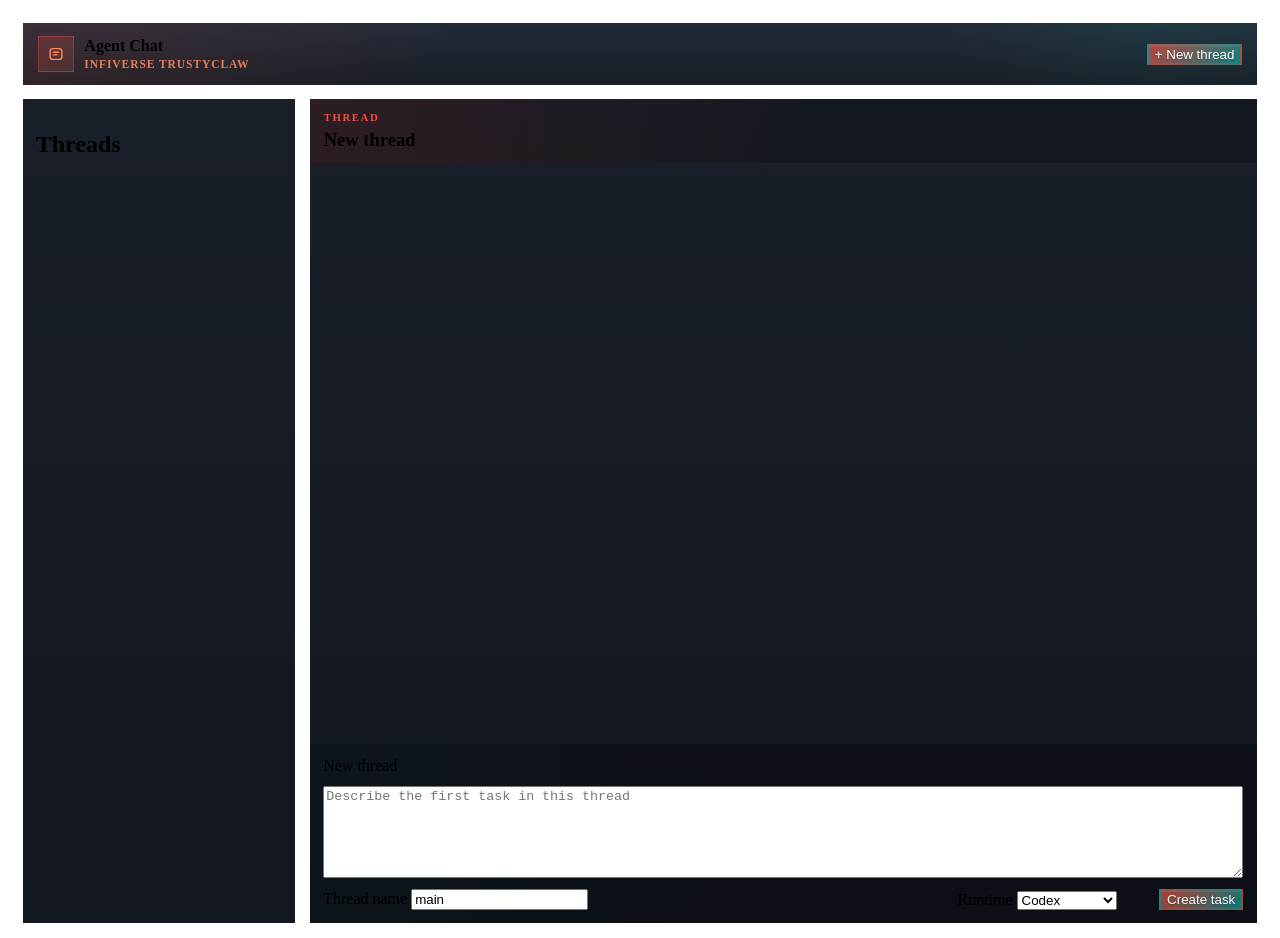
==== host/apps/agent_chat/ui/index.html @ c6d1c8bb "Sync TrustyClaw" ====
<!DOCTYPE html>
<html lang="en">
<head>
<meta charset="utf-8">
<meta name="viewport" content="width=device-width, initial-scale=1">
<title>Agent Chat</title>
<link rel="stylesheet" href="/admin_ui.css">
<link rel="stylesheet" href="agent_chat.css">
</head>
<body>
<main class="app-shell">
  <div class="app-frame-head">
    <div class="app-title-group">
      <div class="app-mark" aria-hidden="true">
        <svg width="18" height="18" viewBox="0 0 20 20"><rect x="3.5" y="4" width="13" height="12" rx="3" fill="none" stroke="currentColor" stroke-width="1.6"/><path d="M7 8h6M7 11h4" stroke="currentColor" stroke-width="1.5" stroke-linecap="round"/></svg>
      </div>
      <div>
        <h1 class="app-frame-title">Agent Chat</h1>
        <div class="app-frame-subtitle">Infiverse TrustyClaw</div>
      </div>
    </div>
    <div class="app-frame-actions">
      <button class="primary sm" id="new-thread">+ New thread</button>
    </div>
  </div>
  <div class="agent-layout">
    <aside class="thread-pane" aria-label="Threads">
      <div class="pane-head">
        <h2>Threads</h2>
      </div>
      <div id="threads" class="thread-list"></div>
    </aside>
    <div class="thread-view">
      <div id="thread-detail" class="thread-history"></div>
      <div class="composer">
        <div id="composer-target" class="field-label">New thread</div>
        <div id="status" class="app-status" hidden></div>
        <textarea id="new-task" rows="3" placeholder="Describe the first task in this thread"></textarea>
        <div class="composer-controls">
          <label class="field" id="thread-field">
            <span class="field-label">Thread name</span>
            <input id="new-task-thread" class="thread-input" value="main" placeholder="e.g. website-redesign">
          </label>
          <label class="field" id="runtime-field">
            <span class="field-label">Runtime</span>
            <select id="new-task-runtime" class="runtime-select">
              <option value="codex">Codex</option>
              <option value="claude_code">Claude Code</option>
            </select>
          </label>
          <button class="primary" id="create-task">Create task</button>
        </div>
      </div>
    </div>
  </div>
</main>
<script src="agent_chat.js"></script>
</body>
</html>
---- host/apps/agent_chat/ui/agent_chat.css ----
html { height: 100%; }

:root {
  --tc-coral: #ef4d3d;
  --tc-coral-strong: #d94335;
  --tc-orange: #ff8b5f;
  --tc-teal: #0f9f9a;
  --tc-signal: #8ee8ff;
  --tc-coral-soft: rgba(239, 77, 61, 0.15);
  --tc-teal-soft: rgba(15, 159, 154, 0.15);
  --tc-navy: #142033;
}

body {
  background:
    radial-gradient(38rem 22rem at 12% -6%, rgba(239, 77, 61, 0.13), transparent 62%),
    radial-gradient(34rem 20rem at 98% 4%, rgba(15, 159, 154, 0.13), transparent 64%),
    linear-gradient(180deg, rgba(16, 21, 29, 0.96), var(--bg) 42%);
  min-height: 100%;
  padding: 0;
}

.app-shell {
  align-content: start;
  display: grid;
  gap: 0.85rem;
  grid-template-rows: auto minmax(0, 1fr);
  min-height: 100vh;
  padding: 0.95rem;
}

.app-frame-head {
  align-items: center;
  background:
    linear-gradient(135deg, rgba(239, 77, 61, 0.13), transparent 34%),
    radial-gradient(22rem 10rem at 92% 0%, rgba(15, 159, 154, 0.13), transparent 60%),
    linear-gradient(180deg, rgba(26, 34, 48, 0.96), rgba(16, 21, 29, 0.96));
  border: 1px solid var(--border);
  border-radius: var(--radius-sm);
  box-shadow: inset 0 1px 0 rgba(255, 255, 255, 0.035), var(--shadow);
  display: flex;
  gap: 0.85rem;
  justify-content: space-between;
  min-width: 0;
  padding: 0.8rem 0.9rem;
}

.app-title-group,
.app-frame-actions {
  align-items: center;
  display: flex;
  gap: 0.65rem;
  min-width: 0;
}

.app-frame-actions { flex: 0 0 auto; }

.app-mark {
  align-items: center;
  background: linear-gradient(135deg, rgba(239, 77, 61, 0.22), rgba(255, 139, 95, 0.12));
  border: 1px solid rgba(239, 77, 61, 0.42);
  border-radius: var(--radius-sm);
  color: var(--tc-orange);
  display: grid;
  flex: 0 0 2.15rem;
  height: 2.15rem;
  place-items: center;
  width: 2.15rem;
}

.app-frame-title {
  color: var(--text);
  font-size: 1rem;
  font-weight: 760;
  line-height: 1.1;
  margin: 0;
  text-transform: none;
}

.app-frame-subtitle {
  color: rgba(255, 139, 95, 0.88);
  font-size: 0.72rem;
  font-weight: 650;
  letter-spacing: 0.08em;
  line-height: 1.25;
  margin-top: 0.12rem;
  text-transform: uppercase;
}

.app-status {
  background: rgba(239, 77, 61, 0.14);
  border: 1px solid var(--border);
  border-color: rgba(239, 77, 61, 0.38);
  border-radius: var(--radius-sm);
  color: #ff9a91;
  font-family: var(--font-mono);
  font-size: 0.74rem;
  line-height: 1.4;
  overflow: hidden;
  padding: 0.5rem 0.65rem;
  text-overflow: ellipsis;
  white-space: normal;
}

.agent-layout {
  align-items: stretch;
  display: grid;
  gap: 0.9rem;
  grid-template-columns: minmax(14rem, 17rem) minmax(0, 1fr);
  min-height: 0;
}

.thread-pane,
.thread-view {
  background: linear-gradient(180deg, rgba(21, 27, 37, 0.98), rgba(14, 18, 26, 0.98));
  border: 1px solid var(--border);
  border-radius: var(--radius-sm);
  box-shadow: inset 0 1px 0 rgba(255, 255, 255, 0.025);
  min-height: 0;
}

.thread-pane {
  display: grid;
  grid-template-rows: auto minmax(0, 1fr);
  padding: 0.78rem;
}

.pane-head {
  border-bottom: 1px solid var(--border);
  margin: 0 -0.1rem 0.65rem;
  padding: 0 0.1rem 0.62rem;
}

.thread-list {
  display: flex;
  flex-direction: column;
  gap: 0.42rem;
  max-height: none;
  min-height: 0;
  overflow-y: auto;
  padding-right: 0.12rem;
}

button.thread-item {
  background: rgba(10, 13, 19, 0.44);
  border-color: var(--border);
  border-radius: var(--radius-sm);
  min-height: 4.35rem;
  padding: 0.62rem 0.7rem;
  position: relative;
}

button.thread-item::before {
  background: transparent;
  border-radius: 999px;
  bottom: 0.7rem;
  content: "";
  position: absolute;
  right: 0.65rem;
  top: 0.7rem;
  width: 3px;
}

button.thread-item:hover { background: var(--surface-3); }

button.thread-item.selected {
  background: linear-gradient(90deg, rgba(239, 77, 61, 0.2), rgba(20, 32, 51, 0.62));
  border-color: rgba(239, 77, 61, 0.48);
}

button.thread-item.selected::before {
  background: linear-gradient(180deg, var(--tc-coral), var(--tc-teal));
}

.thread-name {
  color: var(--text);
  font-size: 0.82rem;
  font-weight: 700;
}

.thread-meta { font-size: 0.7rem; }

.thread-view {
  display: grid;
  grid-template-rows: minmax(0, 1fr) auto;
  min-height: 36rem;
  overflow: hidden;
}

.thread-history {
  align-content: start;
  display: grid;
  gap: 0.75rem;
  overflow: auto;
  padding: 0.88rem;
}

.thread-head {
  align-items: baseline;
  background:
    linear-gradient(90deg, rgba(239, 77, 61, 0.11), transparent 52%),
    rgba(10, 13, 19, 0.34);
  border-bottom: 1px solid var(--border);
  display: flex;
  flex-wrap: wrap;
  gap: 0.38rem 0.65rem;
  margin: -0.88rem -0.88rem 0;
  padding: 0.8rem 0.88rem;
}

.thread-kicker {
  color: var(--tc-coral);
  flex: 0 0 100%;
  font-size: 0.68rem;
  font-weight: 760;
  letter-spacing: 0.14em;
  line-height: 1;
  text-transform: uppercase;
}

.thread-title {
  color: var(--text);
  font-family: var(--font-ui);
  font-size: 1.16rem;
  font-weight: 720;
}

.thread-empty { padding: 2.3rem 1rem; }

.task-card {
  background: linear-gradient(180deg, rgba(16, 21, 29, 0.86), rgba(10, 13, 19, 0.66));
  border-color: var(--border);
  box-shadow: inset 0 1px 0 rgba(255, 255, 255, 0.025);
  gap: 0.62rem;
  padding: 0.78rem 0.82rem;
}

.task-head {
  border-bottom: 1px solid var(--border);
  margin: -0.05rem 0 0;
  padding-bottom: 0.5rem;
}

.msg {
  border-radius: 8px;
  box-shadow: inset 0 1px 0 rgba(255, 255, 255, 0.02);
}

.msg.user {
  background: linear-gradient(135deg, rgba(239, 77, 61, 0.18), rgba(255, 139, 95, 0.1));
  border-color: rgba(239, 77, 61, 0.42);
}

.msg.agent {
  background: rgba(20, 32, 51, 0.72);
}

.composer {
  background:
    linear-gradient(90deg, rgba(15, 159, 154, 0.035), transparent 48%),
    rgba(10, 13, 19, 0.72);
  border-top: 1px solid var(--border);
  display: grid;
  gap: 0.65rem;
  padding: 0.85rem;
}

.composer textarea {
  min-height: 5.4rem;
  resize: vertical;
}

.composer-controls {
  align-items: end;
  display: grid;
  gap: 0.6rem;
  grid-template-columns: minmax(9rem, 1fr) minmax(8rem, 12rem) auto;
}

.composer:not(.new-thread) .composer-controls {
  grid-template-columns: auto;
  justify-content: end;
}

.task-steer {
  display: grid;
  gap: 0.5rem;
  grid-template-columns: minmax(0, 1fr) auto;
}

.time { margin-left: auto; }

.empty-state {
  align-items: center;
  background: rgba(10, 13, 19, 0.24);
  border: 1px dashed var(--border-strong);
  border-radius: var(--radius-sm);
  color: var(--text-dim);
  display: grid;
  min-height: 6rem;
  place-items: center;
}

button.primary {
  background: linear-gradient(135deg, rgba(239, 77, 61, 0.72), rgba(15, 159, 154, 0.72));
  border-color: rgba(255, 255, 255, 0.08);
  color: #fff;
  box-shadow: inset 0 1px 0 rgba(255, 255, 255, 0.08);
  text-shadow: 0 1px 2px rgba(0, 0, 0, 0.28);
}

button.primary:hover {
  background: linear-gradient(135deg, rgba(239, 77, 61, 0.82), rgba(15, 159, 154, 0.82));
  filter: none;
}

button.ghost:hover {
  border-color: rgba(239, 77, 61, 0.36);
  color: #fff;
}

.status.completed,
.status.ok,
.status.active {
  background: var(--tc-teal-soft);
  border-color: rgba(15, 159, 154, 0.38);
  color: #72efe4;
}

.status.failed,
.status.denied,
.status.error {
  background: rgba(239, 77, 61, 0.14);
  border-color: rgba(239, 77, 61, 0.38);
  color: #ff9a91;
}

@media (max-width: 760px) {
  .app-shell {
    gap: 0.7rem;
    padding: 0.7rem;
  }

  .app-frame-head {
    align-items: stretch;
    flex-direction: column;
  }

  .app-frame-actions {
    justify-content: space-between;
  }

  .app-status { max-width: none; }

  .agent-layout { grid-template-columns: 1fr; }

  .thread-pane {
    min-height: 10.5rem;
  }

  .thread-list {
    flex-direction: row;
    overflow-x: auto;
    overflow-y: hidden;
    padding: 0 0 0.25rem;
  }

  button.thread-item {
    flex: 0 0 12.5rem;
    max-width: 12.5rem;
    min-height: 4.25rem;
  }

  .thread-view { min-height: 34rem; }

  .composer-controls,
  .composer:not(.new-thread) .composer-controls {
    grid-template-columns: 1fr;
    justify-content: stretch;
  }

  .composer-controls button { width: 100%; }
}
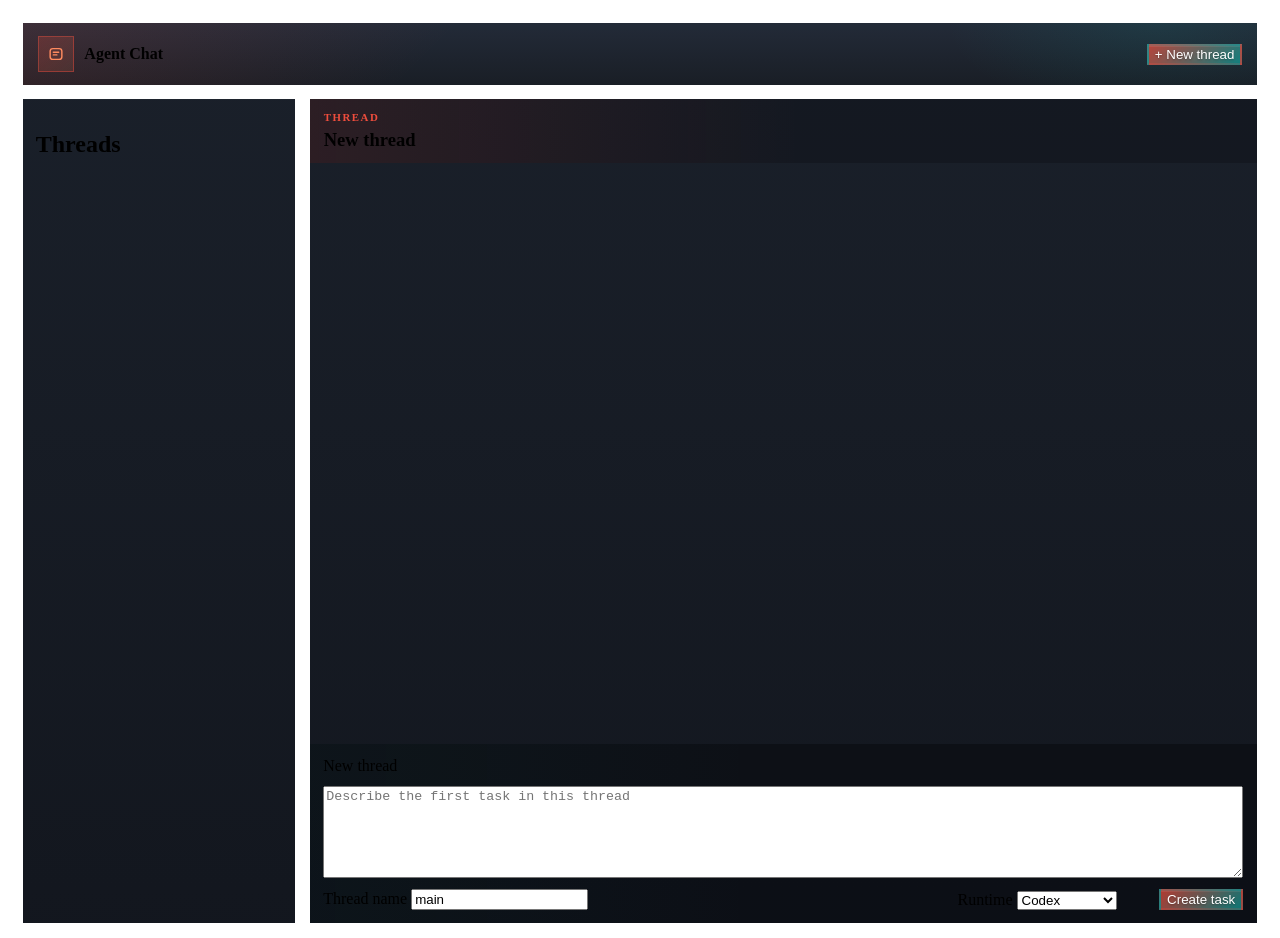
==== commit 2130aa7b: "Sync TrustyClaw" ====
--- a/host/apps/agent_chat/ui/index.html
+++ b/host/apps/agent_chat/ui/index.html
@@ -16,7 +16,6 @@
       </div>
       <div>
         <h1 class="app-frame-title">Agent Chat</h1>
-        <div class="app-frame-subtitle">Infiverse TrustyClaw</div>
       </div>
     </div>
     <div class="app-frame-actions">
--- a/host/apps/agent_chat/ui/agent_chat.css
+++ b/host/apps/agent_chat/ui/agent_chat.css
@@ -75,16 +75,6 @@
   line-height: 1.1;
   margin: 0;
   text-transform: none;
-}
-
-.app-frame-subtitle {
-  color: rgba(255, 139, 95, 0.88);
-  font-size: 0.72rem;
-  font-weight: 650;
-  letter-spacing: 0.08em;
-  line-height: 1.25;
-  margin-top: 0.12rem;
-  text-transform: uppercase;
 }
 
 .app-status {
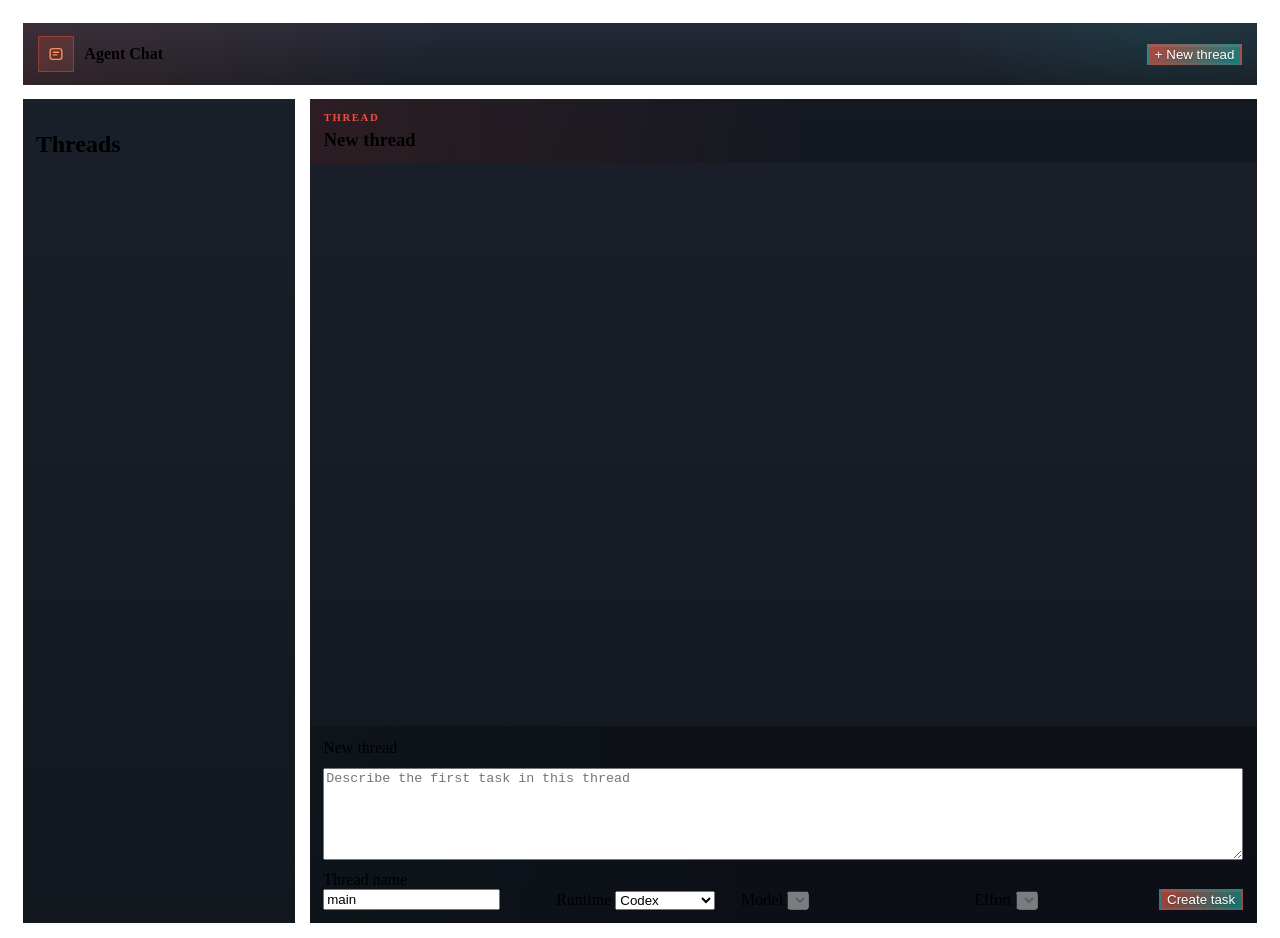
==== commit 44f96994: "Sync TrustyClaw" ====
--- a/host/apps/agent_chat/ui/index.html
+++ b/host/apps/agent_chat/ui/index.html
@@ -47,6 +47,14 @@
               <option value="claude_code">Claude Code</option>
             </select>
           </label>
+          <label class="field" id="model-field">
+            <span class="field-label">Model</span>
+            <select id="new-task-model"></select>
+          </label>
+          <label class="field" id="effort-field">
+            <span class="field-label">Effort</span>
+            <select id="new-task-effort"></select>
+          </label>
           <button class="primary" id="create-task">Create task</button>
         </div>
       </div>
--- a/host/apps/agent_chat/ui/agent_chat.css
+++ b/host/apps/agent_chat/ui/agent_chat.css
@@ -262,13 +262,17 @@
 
 .composer-controls {
   align-items: end;
-  display: grid;
+  display: flex;
+  flex-wrap: wrap;
   gap: 0.6rem;
-  grid-template-columns: minmax(9rem, 1fr) minmax(8rem, 12rem) auto;
-}
+}
+
+.composer-controls .field { flex: 1 1 9rem; }
+#thread-field,
+#model-field { flex-basis: 12rem; }
+.composer-controls button { flex: 0 0 auto; }
 
 .composer:not(.new-thread) .composer-controls {
-  grid-template-columns: auto;
   justify-content: end;
 }
 
@@ -365,9 +369,12 @@
 
   .composer-controls,
   .composer:not(.new-thread) .composer-controls {
-    grid-template-columns: 1fr;
+    align-items: stretch;
+    flex-direction: column;
     justify-content: stretch;
   }
 
+  .composer-controls .field { flex-basis: auto; }
+
   .composer-controls button { width: 100%; }
 }
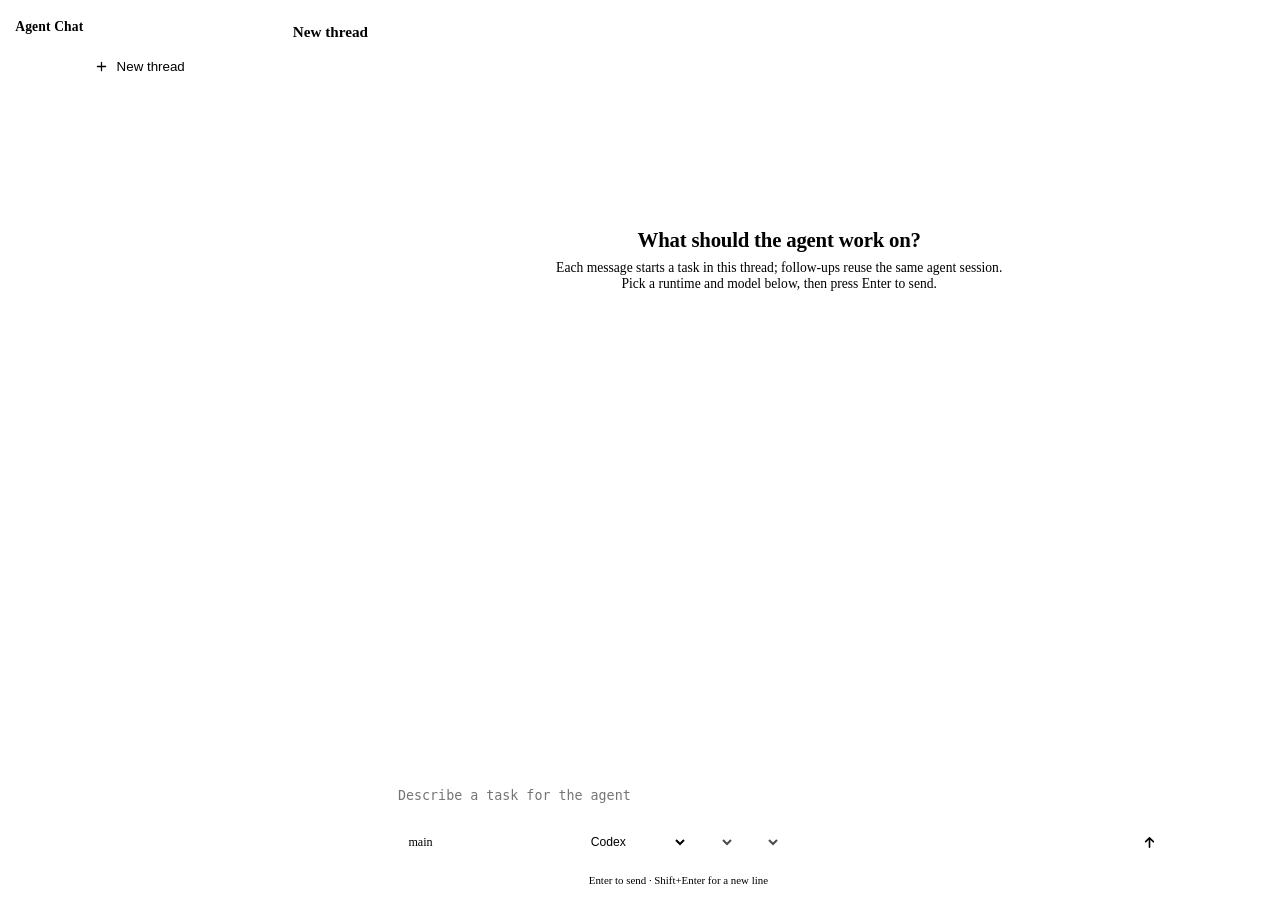
==== commit bd322bb8: "Sync TrustyClaw" ====
--- a/host/apps/agent_chat/ui/index.html
+++ b/host/apps/agent_chat/ui/index.html
@@ -2,65 +2,64 @@
 <html lang="en">
 <head>
 <meta charset="utf-8">
-<meta name="viewport" content="width=device-width, initial-scale=1">
+<meta name="viewport" content="width=device-width, initial-scale=1, viewport-fit=cover">
 <title>Agent Chat</title>
 <link rel="stylesheet" href="/admin_ui.css">
 <link rel="stylesheet" href="agent_chat.css">
 </head>
 <body>
-<main class="app-shell">
-  <div class="app-frame-head">
-    <div class="app-title-group">
-      <div class="app-mark" aria-hidden="true">
-        <svg width="18" height="18" viewBox="0 0 20 20"><rect x="3.5" y="4" width="13" height="12" rx="3" fill="none" stroke="currentColor" stroke-width="1.6"/><path d="M7 8h6M7 11h4" stroke="currentColor" stroke-width="1.5" stroke-linecap="round"/></svg>
+<div class="chat-app" id="chat-app">
+  <button id="sidebar-backdrop" class="sidebar-backdrop" aria-label="Close thread list" hidden></button>
+  <aside class="thread-pane" aria-label="Threads">
+    <div class="pane-head">
+      <span class="app-frame-title">Agent Chat</span>
+      <button class="icon-button quiet" id="sidebar-close" aria-label="Close thread list">
+        <svg viewBox="0 0 20 20" aria-hidden="true"><path d="m6 6 8 8M14 6l-8 8" fill="none" stroke="currentColor" stroke-width="1.7" stroke-linecap="round"/></svg>
+      </button>
+    </div>
+    <button id="new-thread" class="new-thread-button">
+      <svg viewBox="0 0 20 20" aria-hidden="true"><path d="M10 4.5v11M4.5 10h11" fill="none" stroke="currentColor" stroke-width="1.7" stroke-linecap="round"/></svg>
+      New thread
+    </button>
+    <div id="threads" class="thread-list"></div>
+  </aside>
+  <main class="chat-main">
+    <header class="chat-head">
+      <button class="icon-button quiet" id="sidebar-open" aria-label="Show thread list">
+        <svg viewBox="0 0 20 20" aria-hidden="true"><path d="M4 6h12M4 10h12M4 14h12" fill="none" stroke="currentColor" stroke-width="1.7" stroke-linecap="round"/></svg>
+      </button>
+      <div class="chat-head-title">
+        <span class="thread-title" id="thread-title">New thread</span>
+        <span class="thread-subtitle" id="thread-subtitle" hidden></span>
       </div>
-      <div>
-        <h1 class="app-frame-title">Agent Chat</h1>
-      </div>
+      <button class="ghost sm" id="archive-thread" hidden>Archive</button>
+    </header>
+    <div class="chat-scroll" id="chat-scroll">
+      <div class="chat-column" id="thread-detail"></div>
     </div>
-    <div class="app-frame-actions">
-      <button class="primary sm" id="new-thread">+ New thread</button>
-    </div>
-  </div>
-  <div class="agent-layout">
-    <aside class="thread-pane" aria-label="Threads">
-      <div class="pane-head">
-        <h2>Threads</h2>
-      </div>
-      <div id="threads" class="thread-list"></div>
-    </aside>
-    <div class="thread-view">
-      <div id="thread-detail" class="thread-history"></div>
+    <footer class="composer-dock">
+      <div id="status" class="app-status" hidden></div>
       <div class="composer">
-        <div id="composer-target" class="field-label">New thread</div>
-        <div id="status" class="app-status" hidden></div>
-        <textarea id="new-task" rows="3" placeholder="Describe the first task in this thread"></textarea>
-        <div class="composer-controls">
-          <label class="field" id="thread-field">
-            <span class="field-label">Thread name</span>
-            <input id="new-task-thread" class="thread-input" value="main" placeholder="e.g. website-redesign">
-          </label>
-          <label class="field" id="runtime-field">
-            <span class="field-label">Runtime</span>
-            <select id="new-task-runtime" class="runtime-select">
+        <textarea id="new-task" rows="1" placeholder="Describe a task for the agent"></textarea>
+        <div class="composer-bar">
+          <div class="composer-options" id="composer-options">
+            <input id="new-task-thread" class="composer-pill thread-input" value="main" placeholder="thread-name" aria-label="Thread name" spellcheck="false">
+            <select id="new-task-runtime" class="composer-pill" aria-label="Runtime">
               <option value="codex">Codex</option>
               <option value="claude_code">Claude Code</option>
             </select>
-          </label>
-          <label class="field" id="model-field">
-            <span class="field-label">Model</span>
-            <select id="new-task-model"></select>
-          </label>
-          <label class="field" id="effort-field">
-            <span class="field-label">Effort</span>
-            <select id="new-task-effort"></select>
-          </label>
-          <button class="primary" id="create-task">Create task</button>
+            <select id="new-task-model" class="composer-pill" aria-label="Model"></select>
+            <select id="new-task-effort" class="composer-pill" aria-label="Effort"></select>
+          </div>
+          <button class="send-button" id="create-task" aria-label="Send" title="Send (Enter)">
+            <svg viewBox="0 0 20 20" aria-hidden="true"><path d="M10 15.5v-11m0 0L5.5 9M10 4.5 14.5 9" fill="none" stroke="currentColor" stroke-width="1.9" stroke-linecap="round" stroke-linejoin="round"/></svg>
+          </button>
         </div>
       </div>
-    </div>
-  </div>
-</main>
+      <p class="composer-hint">Enter to send &middot; Shift+Enter for a new line</p>
+    </footer>
+  </main>
+</div>
 <script src="agent_chat.js"></script>
 </body>
 </html>
--- a/host/apps/agent_chat/ui/agent_chat.css
+++ b/host/apps/agent_chat/ui/agent_chat.css
@@ -1,380 +1,463 @@
-html { height: 100%; }
-
-:root {
-  --tc-coral: #ef4d3d;
-  --tc-coral-strong: #d94335;
-  --tc-orange: #ff8b5f;
-  --tc-teal: #0f9f9a;
-  --tc-signal: #8ee8ff;
-  --tc-coral-soft: rgba(239, 77, 61, 0.15);
-  --tc-teal-soft: rgba(15, 159, 154, 0.15);
-  --tc-navy: #142033;
-}
+/* Agent Chat, styled after the Codex web/mobile chat: a flat thread sidebar,
+   a centered conversation column (user bubbles right, agent text plain), and
+   a rounded composer docked at the bottom. The app owns exactly one scroll
+   region per pane — the document itself never scrolls, so the host iframe
+   shows no second scrollbar. */
+
+html, body { height: 100%; }
 
 body {
-  background:
-    radial-gradient(38rem 22rem at 12% -6%, rgba(239, 77, 61, 0.13), transparent 62%),
-    radial-gradient(34rem 20rem at 98% 4%, rgba(15, 159, 154, 0.13), transparent 64%),
-    linear-gradient(180deg, rgba(16, 21, 29, 0.96), var(--bg) 42%);
-  min-height: 100%;
+  background: var(--bg);
+  margin: 0;
+  overflow: hidden;
   padding: 0;
 }
 
-.app-shell {
-  align-content: start;
+.chat-app { display: flex; height: 100%; }
+
+/* ---------- Thread sidebar ---------- */
+
+.thread-pane {
+  background: var(--surface);
+  border-right: 1px solid var(--border);
+  display: flex;
+  flex: 0 0 16rem;
+  flex-direction: column;
+  gap: 0.55rem;
+  min-height: 0;
+  min-width: 0;
+  padding: 0.7rem;
+}
+
+.pane-head {
+  align-items: center;
+  display: flex;
+  justify-content: space-between;
+  min-height: 2rem;
+  padding: 0 0.25rem;
+}
+
+.app-frame-title {
+  color: var(--text);
+  font-size: 0.85rem;
+  font-weight: 700;
+  letter-spacing: 0.01em;
+}
+
+.new-thread-button {
+  align-items: center;
+  background: transparent;
+  border: 1px solid var(--border-strong);
+  border-radius: 10px;
+  display: flex;
+  gap: 0.5rem;
+  justify-content: center;
+  padding: 0.45rem 0.7rem;
+  width: 100%;
+}
+
+.new-thread-button:hover { background: var(--surface-2); }
+
+.new-thread-button svg { height: 15px; width: 15px; }
+
+.thread-list {
+  display: flex;
+  flex-direction: column;
+  gap: 2px;
+  margin: 0 -0.25rem;
+  min-height: 0;
+  overflow-y: auto;
+  overscroll-behavior: contain;
+  padding: 0 0.25rem;
+}
+
+button.thread-item {
+  background: transparent;
+  border: 0;
+  border-radius: 10px;
   display: grid;
-  gap: 0.85rem;
-  grid-template-rows: auto minmax(0, 1fr);
-  min-height: 100vh;
-  padding: 0.95rem;
-}
-
-.app-frame-head {
-  align-items: center;
-  background:
-    linear-gradient(135deg, rgba(239, 77, 61, 0.13), transparent 34%),
-    radial-gradient(22rem 10rem at 92% 0%, rgba(15, 159, 154, 0.13), transparent 60%),
-    linear-gradient(180deg, rgba(26, 34, 48, 0.96), rgba(16, 21, 29, 0.96));
-  border: 1px solid var(--border);
-  border-radius: var(--radius-sm);
-  box-shadow: inset 0 1px 0 rgba(255, 255, 255, 0.035), var(--shadow);
-  display: flex;
-  gap: 0.85rem;
-  justify-content: space-between;
-  min-width: 0;
-  padding: 0.8rem 0.9rem;
-}
-
-.app-title-group,
-.app-frame-actions {
-  align-items: center;
-  display: flex;
-  gap: 0.65rem;
-  min-width: 0;
-}
-
-.app-frame-actions { flex: 0 0 auto; }
-
-.app-mark {
-  align-items: center;
-  background: linear-gradient(135deg, rgba(239, 77, 61, 0.22), rgba(255, 139, 95, 0.12));
-  border: 1px solid rgba(239, 77, 61, 0.42);
-  border-radius: var(--radius-sm);
-  color: var(--tc-orange);
+  gap: 2px;
+  padding: 0.5rem 0.6rem;
+  text-align: left;
+}
+
+button.thread-item:hover { background: var(--surface-2); }
+
+button.thread-item.selected { background: var(--surface-3); }
+
+.thread-name {
+  align-items: center;
+  color: var(--text);
+  display: flex;
+  font-size: 0.84rem;
+  font-weight: 620;
+  gap: 0.45rem;
+  min-width: 0;
+}
+
+.thread-name > span {
+  min-width: 0;
+  overflow: hidden;
+  text-overflow: ellipsis;
+  white-space: nowrap;
+}
+
+/* Small activity dot for threads with queued/running tasks; reuses the
+   admin palette and the shared pulse animation keyframes. */
+.thread-dot {
+  background: var(--warn);
+  border-radius: 999px;
+  flex: 0 0 auto;
+  height: 7px;
+  width: 7px;
+}
+
+.thread-dot.running { animation: pulse 1.4s ease infinite; }
+
+.thread-meta {
+  color: var(--text-dim);
+  font-size: 0.72rem;
+  min-width: 0;
+  overflow: hidden;
+  text-overflow: ellipsis;
+  white-space: nowrap;
+}
+
+.sidebar-empty {
+  color: var(--text-dim);
+  font-size: 0.78rem;
+  padding: 0.5rem 0.6rem;
+}
+
+/* ---------- Chat pane ---------- */
+
+.chat-main {
+  display: flex;
+  flex: 1 1 auto;
+  flex-direction: column;
+  min-height: 0;
+  min-width: 0;
+}
+
+.chat-head {
+  align-items: center;
+  border-bottom: 1px solid var(--border);
+  display: flex;
+  flex: 0 0 auto;
+  gap: 0.6rem;
+  min-height: 3rem;
+  padding: 0.5rem 0.9rem;
+}
+
+.chat-head-title {
   display: grid;
-  flex: 0 0 2.15rem;
-  height: 2.15rem;
-  place-items: center;
-  width: 2.15rem;
-}
-
-.app-frame-title {
-  color: var(--text);
-  font-size: 1rem;
-  font-weight: 760;
-  line-height: 1.1;
+  flex: 1 1 auto;
+  line-height: 1.3;
+  min-width: 0;
+}
+
+.thread-title {
+  color: var(--text);
+  font-size: 0.95rem;
+  font-weight: 650;
+  overflow: hidden;
+  text-overflow: ellipsis;
+  white-space: nowrap;
+}
+
+.thread-subtitle {
+  color: var(--text-dim);
+  font-size: 0.72rem;
+  overflow: hidden;
+  text-overflow: ellipsis;
+  white-space: nowrap;
+}
+
+button.icon-button.quiet {
+  background: transparent;
+  border-color: transparent;
+  color: var(--text-dim);
+}
+
+button.icon-button.quiet:hover {
+  background: var(--surface-2);
+  color: var(--text);
+}
+
+button.icon-button.quiet svg { height: 18px; width: 18px; }
+
+#sidebar-open, #sidebar-close, .sidebar-backdrop { display: none; }
+
+/* ---------- Conversation ---------- */
+
+.chat-scroll {
+  flex: 1 1 auto;
+  min-height: 0;
+  overflow-y: auto;
+  overscroll-behavior: contain;
+}
+
+.chat-column {
+  display: grid;
+  gap: 1.35rem;
+  margin: 0 auto;
+  max-width: 48rem;
+  padding: 1.25rem 1rem 0.75rem;
+}
+
+.chat-hero {
+  display: grid;
+  gap: 0.5rem;
+  justify-items: center;
+  padding: 16vh 1rem 2rem;
+  text-align: center;
+}
+
+.chat-hero h2 {
+  color: var(--text);
+  font-size: 1.3rem;
+  font-weight: 650;
+  letter-spacing: -0.01em;
   margin: 0;
   text-transform: none;
 }
 
+.chat-hero p {
+  color: var(--text-dim);
+  font-size: 0.85rem;
+  margin: 0;
+  max-width: 28rem;
+}
+
+.turn { display: grid; gap: 0.55rem; }
+
+.turn pre {
+  font: inherit;
+  margin: 0;
+  overflow-wrap: anywhere;
+  white-space: pre-wrap;
+}
+
+.turn-user { display: flex; justify-content: flex-end; }
+
+.turn-user .bubble {
+  background: var(--surface-3);
+  border-radius: 16px;
+  color: var(--text);
+  max-width: min(85%, 36rem);
+  padding: 0.55rem 0.85rem;
+}
+
+.turn-meta {
+  align-items: center;
+  color: var(--text-dim);
+  display: flex;
+  flex-wrap: wrap;
+  font-size: 0.72rem;
+  gap: 0.3rem 0.55rem;
+  justify-content: flex-end;
+}
+
+.turn-agent {
+  color: var(--text);
+  font-size: 0.92rem;
+  line-height: 1.65;
+}
+
+.turn-error {
+  background: var(--danger-soft);
+  border: 1px solid rgba(240, 112, 138, 0.35);
+  border-radius: 10px;
+  color: var(--danger);
+  font-size: 0.85rem;
+  padding: 0.55rem 0.8rem;
+}
+
+.task-steer {
+  display: flex;
+  gap: 0.5rem;
+}
+
+.task-steer-input {
+  border-radius: 999px;
+  flex: 1 1 auto;
+  font-size: 0.85rem;
+  min-width: 0;
+  padding: 0.4rem 0.85rem;
+}
+
+/* ---------- Composer ---------- */
+
+.composer-dock {
+  flex: 0 0 auto;
+  padding: 0.35rem 1rem calc(0.85rem + env(safe-area-inset-bottom));
+}
+
+.composer-dock > * {
+  margin: 0 auto;
+  max-width: 48rem;
+}
+
+.composer-dock .app-status { margin-bottom: 0.5rem; }
+
 .app-status {
-  background: rgba(239, 77, 61, 0.14);
-  border: 1px solid var(--border);
-  border-color: rgba(239, 77, 61, 0.38);
+  background: var(--danger-soft);
+  border: 1px solid rgba(240, 112, 138, 0.38);
   border-radius: var(--radius-sm);
-  color: #ff9a91;
+  color: var(--danger);
   font-family: var(--font-mono);
   font-size: 0.74rem;
   line-height: 1.4;
-  overflow: hidden;
   padding: 0.5rem 0.65rem;
-  text-overflow: ellipsis;
-  white-space: normal;
-}
-
-.agent-layout {
-  align-items: stretch;
+}
+
+.composer {
+  background: var(--surface-2);
+  border: 1px solid var(--border-strong);
+  border-radius: 20px;
   display: grid;
-  gap: 0.9rem;
-  grid-template-columns: minmax(14rem, 17rem) minmax(0, 1fr);
-  min-height: 0;
-}
-
-.thread-pane,
-.thread-view {
-  background: linear-gradient(180deg, rgba(21, 27, 37, 0.98), rgba(14, 18, 26, 0.98));
+  gap: 0.3rem;
+  padding: 0.6rem 0.6rem 0.5rem 0.95rem;
+}
+
+.composer:focus-within { border-color: rgba(148, 163, 184, 0.5); }
+
+.composer textarea {
+  background: transparent;
+  border: 0;
+  border-radius: 0;
+  max-height: 12.5rem;
+  min-height: 1.6rem;
+  padding: 0.15rem 0.3rem 0.15rem 0;
+  resize: none;
+  white-space: pre-wrap;
+}
+
+.composer textarea:focus-visible {
+  box-shadow: none;
+  outline: none;
+}
+
+.composer-bar {
+  align-items: center;
+  display: flex;
+  gap: 0.5rem;
+}
+
+.composer-options {
+  display: flex;
+  flex: 1 1 auto;
+  flex-wrap: wrap;
+  gap: 0.35rem;
+  min-width: 0;
+}
+
+.composer-pill {
+  background: transparent;
   border: 1px solid var(--border);
-  border-radius: var(--radius-sm);
-  box-shadow: inset 0 1px 0 rgba(255, 255, 255, 0.025);
-  min-height: 0;
-}
-
-.thread-pane {
-  display: grid;
-  grid-template-rows: auto minmax(0, 1fr);
-  padding: 0.78rem;
-}
-
-.pane-head {
-  border-bottom: 1px solid var(--border);
-  margin: 0 -0.1rem 0.65rem;
-  padding: 0 0.1rem 0.62rem;
-}
-
-.thread-list {
-  display: flex;
-  flex-direction: column;
-  gap: 0.42rem;
-  max-height: none;
-  min-height: 0;
-  overflow-y: auto;
-  padding-right: 0.12rem;
-}
-
-button.thread-item {
-  background: rgba(10, 13, 19, 0.44);
-  border-color: var(--border);
-  border-radius: var(--radius-sm);
-  min-height: 4.35rem;
-  padding: 0.62rem 0.7rem;
-  position: relative;
-}
-
-button.thread-item::before {
-  background: transparent;
   border-radius: 999px;
-  bottom: 0.7rem;
-  content: "";
-  position: absolute;
-  right: 0.65rem;
-  top: 0.7rem;
-  width: 3px;
-}
-
-button.thread-item:hover { background: var(--surface-3); }
-
-button.thread-item.selected {
-  background: linear-gradient(90deg, rgba(239, 77, 61, 0.2), rgba(20, 32, 51, 0.62));
-  border-color: rgba(239, 77, 61, 0.48);
-}
-
-button.thread-item.selected::before {
-  background: linear-gradient(180deg, var(--tc-coral), var(--tc-teal));
-}
-
-.thread-name {
-  color: var(--text);
-  font-size: 0.82rem;
-  font-weight: 700;
-}
-
-.thread-meta { font-size: 0.7rem; }
-
-.thread-view {
-  display: grid;
-  grid-template-rows: minmax(0, 1fr) auto;
-  min-height: 36rem;
-  overflow: hidden;
-}
-
-.thread-history {
-  align-content: start;
-  display: grid;
-  gap: 0.75rem;
-  overflow: auto;
-  padding: 0.88rem;
-}
-
-.thread-head {
-  align-items: baseline;
-  background:
-    linear-gradient(90deg, rgba(239, 77, 61, 0.11), transparent 52%),
-    rgba(10, 13, 19, 0.34);
-  border-bottom: 1px solid var(--border);
-  display: flex;
-  flex-wrap: wrap;
-  gap: 0.38rem 0.65rem;
-  margin: -0.88rem -0.88rem 0;
-  padding: 0.8rem 0.88rem;
-}
-
-.thread-kicker {
-  color: var(--tc-coral);
-  flex: 0 0 100%;
+  color: var(--text-dim);
+  font-size: 0.76rem;
+  padding: 0.22rem 0.65rem;
+  transition: border-color 0.15s ease, color 0.15s ease;
+  width: auto;
+}
+
+.composer-pill:hover,
+.composer-pill:focus {
+  border-color: var(--border-strong);
+  color: var(--text);
+}
+
+input.thread-input {
+  font-family: var(--font-mono);
+  width: 9.5rem;
+}
+
+.send-button {
+  align-items: center;
+  background: var(--text);
+  border: 0;
+  border-radius: 999px;
+  color: var(--bg);
+  display: inline-flex;
+  flex: 0 0 auto;
+  height: 2.1rem;
+  justify-content: center;
+  margin-left: auto;
+  padding: 0;
+  width: 2.1rem;
+}
+
+.send-button svg { height: 17px; width: 17px; }
+
+.send-button:hover { background: #fff; }
+
+.send-button:disabled {
+  background: var(--surface-3);
+  color: var(--text-dim);
+}
+
+.composer-hint {
+  color: var(--text-dim);
   font-size: 0.68rem;
-  font-weight: 760;
-  letter-spacing: 0.14em;
-  line-height: 1;
-  text-transform: uppercase;
-}
-
-.thread-title {
-  color: var(--text);
-  font-family: var(--font-ui);
-  font-size: 1.16rem;
-  font-weight: 720;
-}
-
-.thread-empty { padding: 2.3rem 1rem; }
-
-.task-card {
-  background: linear-gradient(180deg, rgba(16, 21, 29, 0.86), rgba(10, 13, 19, 0.66));
-  border-color: var(--border);
-  box-shadow: inset 0 1px 0 rgba(255, 255, 255, 0.025);
-  gap: 0.62rem;
-  padding: 0.78rem 0.82rem;
-}
-
-.task-head {
-  border-bottom: 1px solid var(--border);
-  margin: -0.05rem 0 0;
-  padding-bottom: 0.5rem;
-}
-
-.msg {
-  border-radius: 8px;
-  box-shadow: inset 0 1px 0 rgba(255, 255, 255, 0.02);
-}
-
-.msg.user {
-  background: linear-gradient(135deg, rgba(239, 77, 61, 0.18), rgba(255, 139, 95, 0.1));
-  border-color: rgba(239, 77, 61, 0.42);
-}
-
-.msg.agent {
-  background: rgba(20, 32, 51, 0.72);
-}
-
-.composer {
-  background:
-    linear-gradient(90deg, rgba(15, 159, 154, 0.035), transparent 48%),
-    rgba(10, 13, 19, 0.72);
-  border-top: 1px solid var(--border);
-  display: grid;
-  gap: 0.65rem;
-  padding: 0.85rem;
-}
-
-.composer textarea {
-  min-height: 5.4rem;
-  resize: vertical;
-}
-
-.composer-controls {
-  align-items: end;
-  display: flex;
-  flex-wrap: wrap;
-  gap: 0.6rem;
-}
-
-.composer-controls .field { flex: 1 1 9rem; }
-#thread-field,
-#model-field { flex-basis: 12rem; }
-.composer-controls button { flex: 0 0 auto; }
-
-.composer:not(.new-thread) .composer-controls {
-  justify-content: end;
-}
-
-.task-steer {
-  display: grid;
-  gap: 0.5rem;
-  grid-template-columns: minmax(0, 1fr) auto;
-}
-
-.time { margin-left: auto; }
-
-.empty-state {
-  align-items: center;
-  background: rgba(10, 13, 19, 0.24);
-  border: 1px dashed var(--border-strong);
-  border-radius: var(--radius-sm);
-  color: var(--text-dim);
-  display: grid;
-  min-height: 6rem;
-  place-items: center;
-}
-
-button.primary {
-  background: linear-gradient(135deg, rgba(239, 77, 61, 0.72), rgba(15, 159, 154, 0.72));
-  border-color: rgba(255, 255, 255, 0.08);
-  color: #fff;
-  box-shadow: inset 0 1px 0 rgba(255, 255, 255, 0.08);
-  text-shadow: 0 1px 2px rgba(0, 0, 0, 0.28);
-}
-
-button.primary:hover {
-  background: linear-gradient(135deg, rgba(239, 77, 61, 0.82), rgba(15, 159, 154, 0.82));
-  filter: none;
-}
-
-button.ghost:hover {
-  border-color: rgba(239, 77, 61, 0.36);
-  color: #fff;
-}
-
-.status.completed,
-.status.ok,
-.status.active {
-  background: var(--tc-teal-soft);
-  border-color: rgba(15, 159, 154, 0.38);
-  color: #72efe4;
-}
-
-.status.failed,
-.status.denied,
-.status.error {
-  background: rgba(239, 77, 61, 0.14);
-  border-color: rgba(239, 77, 61, 0.38);
-  color: #ff9a91;
-}
-
-@media (max-width: 760px) {
-  .app-shell {
-    gap: 0.7rem;
-    padding: 0.7rem;
+  margin: 0.45rem 0 0;
+  text-align: center;
+}
+
+/* ---------- Mobile: sidebar becomes a slide-in drawer ---------- */
+
+@media (max-width: 720px) {
+  .thread-pane {
+    bottom: 0;
+    box-shadow: 24px 0 60px rgba(0, 0, 0, 0.45);
+    left: 0;
+    position: fixed;
+    top: 0;
+    transform: translateX(-105%);
+    transition: transform 160ms ease;
+    width: min(19rem, 85vw);
+    z-index: 30;
   }
 
-  .app-frame-head {
-    align-items: stretch;
-    flex-direction: column;
+  .chat-app.sidebar-open .thread-pane { transform: translateX(0); }
+
+  .sidebar-backdrop {
+    backdrop-filter: blur(2px);
+    background: rgba(3, 5, 9, 0.62);
+    border: 0;
+    border-radius: 0;
+    display: block;
+    inset: 0;
+    padding: 0;
+    position: fixed;
+    z-index: 25;
   }
 
-  .app-frame-actions {
-    justify-content: space-between;
+  #sidebar-open, #sidebar-close { display: inline-flex; }
+
+  .chat-head { padding: 0.45rem 0.6rem; }
+
+  .chat-column { padding: 0.9rem 0.8rem 0.5rem; }
+
+  .turn-user .bubble { max-width: 88%; }
+
+  .composer-dock { padding: 0.3rem 0.6rem calc(0.65rem + env(safe-area-inset-bottom)); }
+
+  .composer-hint { display: none; }
+
+  /* 16px fields so iOS does not zoom the page when a control is focused,
+     and thumb-sized primary targets. */
+  .composer textarea, .composer-pill, .task-steer-input { font-size: 16px; }
+
+  .composer-pill { min-height: 2.35rem; }
+
+  .send-button {
+    height: 2.75rem;
+    width: 2.75rem;
   }
 
-  .app-status { max-width: none; }
-
-  .agent-layout { grid-template-columns: 1fr; }
-
-  .thread-pane {
-    min-height: 10.5rem;
-  }
-
-  .thread-list {
-    flex-direction: row;
-    overflow-x: auto;
-    overflow-y: hidden;
-    padding: 0 0 0.25rem;
-  }
-
-  button.thread-item {
-    flex: 0 0 12.5rem;
-    max-width: 12.5rem;
-    min-height: 4.25rem;
-  }
-
-  .thread-view { min-height: 34rem; }
-
-  .composer-controls,
-  .composer:not(.new-thread) .composer-controls {
-    align-items: stretch;
-    flex-direction: column;
-    justify-content: stretch;
-  }
-
-  .composer-controls .field { flex-basis: auto; }
-
-  .composer-controls button { width: 100%; }
-}
+  .new-thread-button { min-height: 2.6rem; }
+
+  button.thread-item { padding: 0.7rem 0.75rem; }
+}
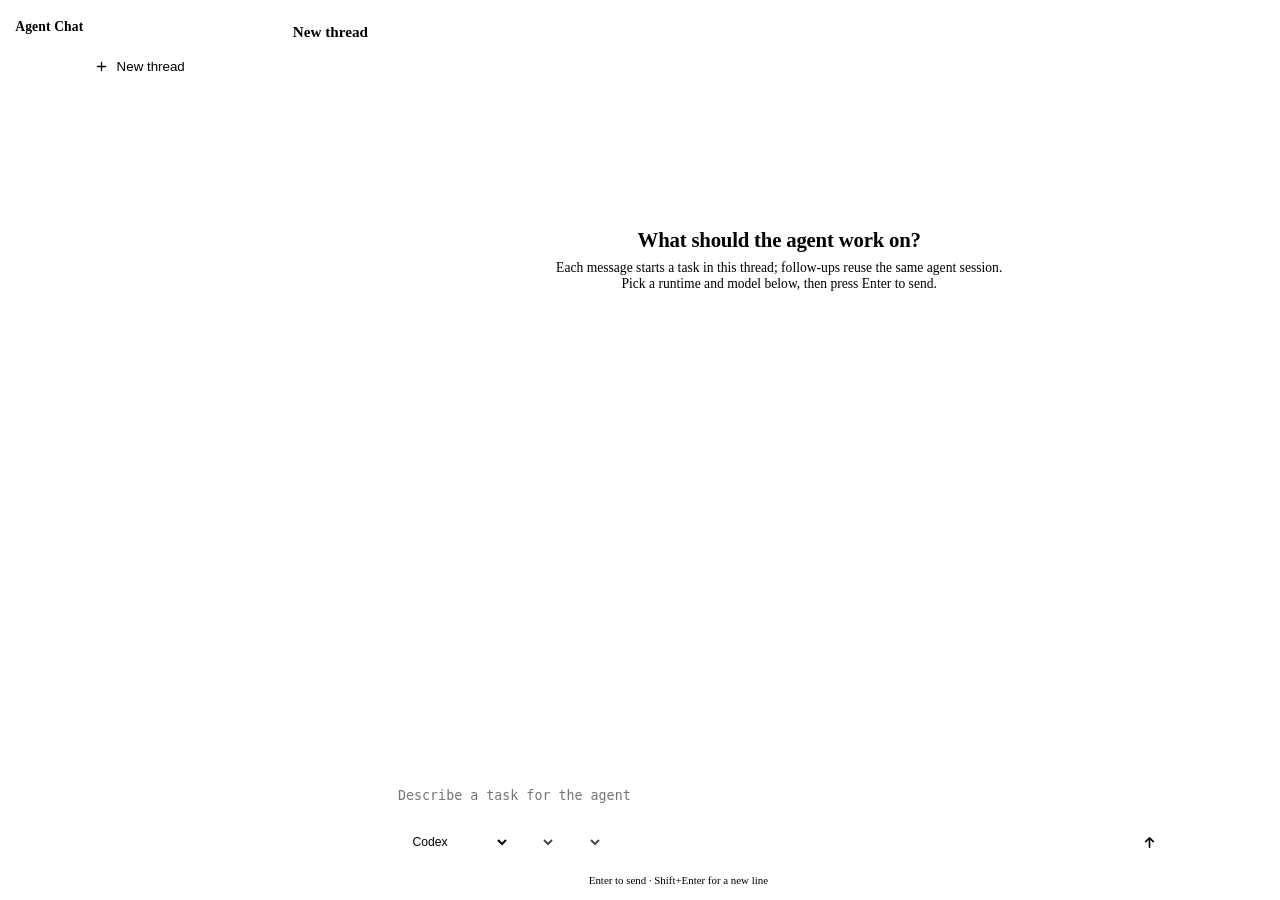
==== commit e75ed1fd: "Sync TrustyClaw" ====
--- a/host/apps/agent_chat/ui/index.html
+++ b/host/apps/agent_chat/ui/index.html
@@ -43,7 +43,6 @@
         <textarea id="new-task" rows="1" placeholder="Describe a task for the agent"></textarea>
         <div class="composer-bar">
           <div class="composer-options" id="composer-options">
-            <input id="new-task-thread" class="composer-pill thread-input" value="main" placeholder="thread-name" aria-label="Thread name" spellcheck="false">
             <select id="new-task-runtime" class="composer-pill" aria-label="Runtime">
               <option value="codex">Codex</option>
               <option value="claude_code">Claude Code</option>
--- a/host/apps/agent_chat/ui/agent_chat.css
+++ b/host/apps/agent_chat/ui/agent_chat.css
@@ -246,6 +246,14 @@
   color: var(--text);
   max-width: min(85%, 36rem);
   padding: 0.55rem 0.85rem;
+}
+
+/* A steering message sent mid-task: same side as the prompt, but a quiet
+   accent outline marks it as a follow-up nudge rather than the turn's
+   opening request. */
+.turn-user .bubble.steer-bubble {
+  background: transparent;
+  border: 1px solid var(--border-strong);
 }
 
 .turn-meta {
@@ -367,11 +375,6 @@
 .composer-pill:focus {
   border-color: var(--border-strong);
   color: var(--text);
-}
-
-input.thread-input {
-  font-family: var(--font-mono);
-  width: 9.5rem;
 }
 
 .send-button {
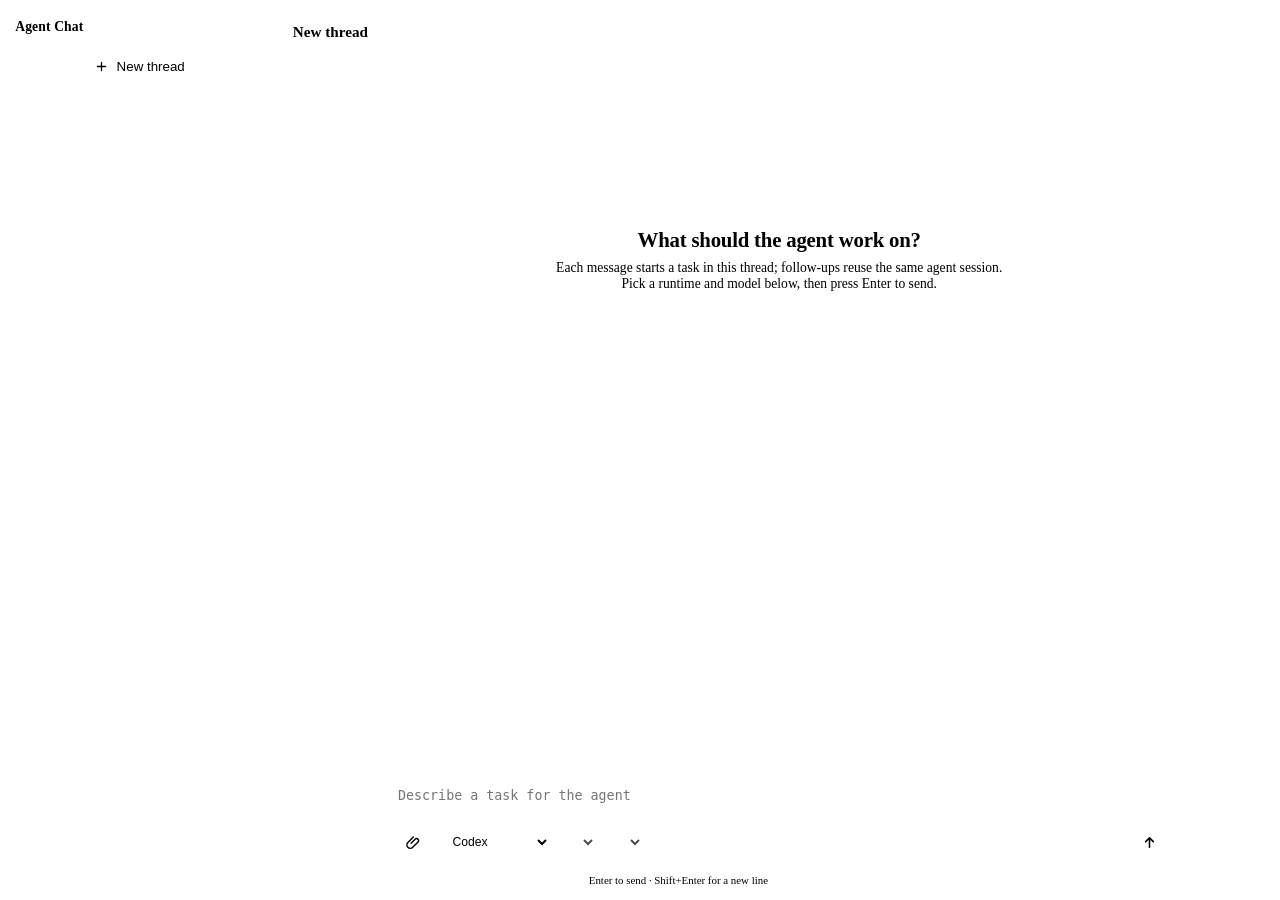
==== commit 7f7f1a10: "Sync TrustyClaw" ====
--- a/host/apps/agent_chat/ui/index.html
+++ b/host/apps/agent_chat/ui/index.html
@@ -41,11 +41,16 @@
       <div id="status" class="app-status" hidden></div>
       <div class="composer">
         <textarea id="new-task" rows="1" placeholder="Describe a task for the agent"></textarea>
+        <div id="attachments" class="attachments" aria-label="Attachments" hidden></div>
         <div class="composer-bar">
+          <button class="attach-button" id="attach-file" aria-label="Attach files" title="Attach up to 10 files (25 MiB each)">
+            <svg viewBox="0 0 20 20" aria-hidden="true"><path d="m7.2 10.8 4.7-4.7a2.4 2.4 0 0 1 3.4 3.4l-6.2 6.2a4 4 0 0 1-5.7-5.7l6.4-6.4" fill="none" stroke="currentColor" stroke-width="1.7" stroke-linecap="round"/></svg>
+          </button>
           <div class="composer-options" id="composer-options">
             <select id="new-task-runtime" class="composer-pill" aria-label="Runtime">
               <option value="codex">Codex</option>
               <option value="claude_code">Claude Code</option>
+              <option value="hermes">Hermes</option>
             </select>
             <select id="new-task-model" class="composer-pill" aria-label="Model"></select>
             <select id="new-task-effort" class="composer-pill" aria-label="Effort"></select>
--- a/host/apps/agent_chat/ui/agent_chat.css
+++ b/host/apps/agent_chat/ui/agent_chat.css
@@ -325,6 +325,9 @@
   border-radius: 20px;
   display: grid;
   gap: 0.3rem;
+  /* minmax(0, 1fr) so a wide child row (the mobile selector grid) is pinned to
+     the composer width and truncates instead of overflowing the padding. */
+  grid-template-columns: minmax(0, 1fr);
   padding: 0.6rem 0.6rem 0.5rem 0.95rem;
 }
 
@@ -346,6 +349,61 @@
   outline: none;
 }
 
+.attachments {
+  display: flex;
+  flex-wrap: wrap;
+  gap: 0.4rem;
+}
+
+.attachments[hidden] { display: none; }
+
+.attachment {
+  align-items: center;
+  background: var(--surface-3);
+  border: 1px solid var(--border);
+  border-radius: 10px;
+  color: var(--text-dim);
+  display: flex;
+  font-size: 0.76rem;
+  gap: 0.45rem;
+  max-width: 100%;
+  padding: 0.35rem 0.45rem 0.35rem 0.65rem;
+  width: fit-content;
+}
+
+.attachment span {
+  max-width: min(28rem, 60vw);
+  overflow: hidden;
+  text-overflow: ellipsis;
+  white-space: nowrap;
+}
+
+.attachment.invalid {
+  border-color: var(--danger);
+}
+
+.attachment-error {
+  color: var(--danger);
+  flex: 0 0 auto;
+}
+
+.attachment.activity {
+  color: var(--text-dim);
+}
+
+button.attachment-clear {
+  align-items: center;
+  background: transparent;
+  border: 0;
+  color: var(--text-dim);
+  display: inline-flex;
+  font-size: 1.1rem;
+  height: 1.4rem;
+  justify-content: center;
+  padding: 0;
+  width: 1.4rem;
+}
+
 .composer-bar {
   align-items: center;
   display: flex;
@@ -359,6 +417,27 @@
   gap: 0.35rem;
   min-width: 0;
 }
+
+.attach-button {
+  align-items: center;
+  background: transparent;
+  border: 1px solid transparent;
+  border-radius: 999px;
+  color: var(--text-dim);
+  display: inline-flex;
+  flex: 0 0 auto;
+  height: 2rem;
+  justify-content: center;
+  padding: 0;
+  width: 2rem;
+}
+
+.attach-button:hover {
+  background: var(--surface-3);
+  color: var(--text);
+}
+
+.attach-button svg { height: 17px; width: 17px; }
 
 .composer-pill {
   background: transparent;
@@ -449,17 +528,64 @@
 
   .composer-hint { display: none; }
 
-  /* 16px fields so iOS does not zoom the page when a control is focused,
-     and thumb-sized primary targets. */
-  .composer textarea, .composer-pill, .task-steer-input { font-size: 16px; }
-
-  .composer-pill { min-height: 2.35rem; }
+  /* 16px text fields so iOS does not zoom the page when an editable control is
+     focused. The selectors sit a step smaller (14px) than the prompt text since
+     they are secondary; a native <select> opens a picker rather than a caret,
+     so it does not trigger the focus-zoom that text inputs do. */
+  .composer textarea, .task-steer-input { font-size: 16px; }
+
+  /* A native <select> sizes to its widest option and resists flex-shrinking, so
+     at 16px these three read as oversized lozenges that wrap or overflow. Lay
+     them out as a fixed three-column grid on their own full-width row (attach
+     and send drop to the row below): minmax(0, ...) tracks pin the columns to
+     the container width so a long value truncates inside its cell instead of
+     pushing the row past the composer edge. The model column is widest since
+     its value is the longest and most worth reading. Each chip gets a filled
+     surface, compact radius, and a small custom chevron for the dropdown. */
+  .composer-bar { flex-wrap: wrap; min-width: 0; }
+  .composer-options {
+    display: grid;
+    flex-basis: 100%;
+    grid-template-columns: minmax(0, 1.1fr) minmax(0, 1.75fr) minmax(0, 0.95fr);
+    min-width: 0;
+    order: 1;
+  }
+  .attach-button { order: 2; }
+  .send-button { order: 3; }
+
+  .composer-pill {
+    appearance: none;
+    -webkit-appearance: none;
+    background-color: var(--surface-3);
+    background-image: url("data:image/svg+xml,%3Csvg xmlns='http://www.w3.org/2000/svg' viewBox='0 0 20 20'%3E%3Cpath d='M5.5 8l4.5 4.5L14.5 8' fill='none' stroke='%238b98ab' stroke-width='1.8' stroke-linecap='round' stroke-linejoin='round'/%3E%3C/svg%3E");
+    background-position: right 0.35rem center;
+    background-repeat: no-repeat;
+    background-size: 11px;
+    border-color: transparent;
+    border-radius: 9px;
+    color: var(--text);
+    font-size: 14px;
+    min-height: 2.1rem;
+    min-width: 0;
+    overflow: hidden;
+    padding: 0.2rem 1.05rem 0.2rem 0.5rem;
+    text-overflow: ellipsis;
+    white-space: nowrap;
+    width: 100%;
+  }
+
+  .composer-pill:hover, .composer-pill:focus { background-color: var(--surface-2); }
 
   .send-button {
     height: 2.75rem;
     width: 2.75rem;
   }
 
+  .attach-button {
+    height: 2.75rem;
+    width: 2.75rem;
+  }
+
   .new-thread-button { min-height: 2.6rem; }
 
   button.thread-item { padding: 0.7rem 0.75rem; }
